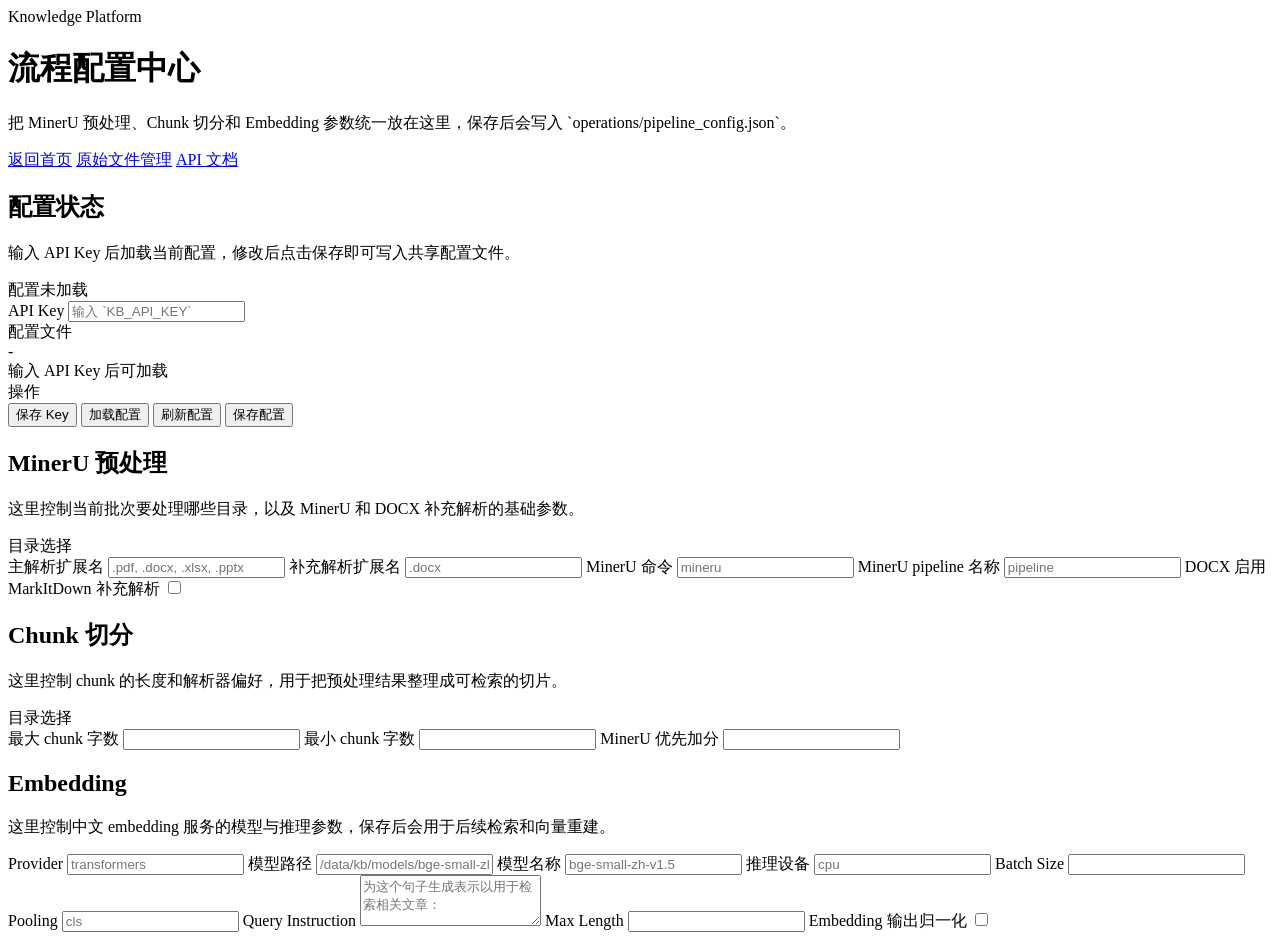
==== kb_api/webui/pipeline-config.html @ b4b3f374 "feat: add pipeline config page" ====
<!doctype html>
<html lang="zh-CN">
  <head>
    <meta charset="utf-8" />
    <meta name="viewport" content="width=device-width, initial-scale=1" />
    <title>知识平台 · 流程配置</title>
    <link rel="stylesheet" href="/assets/styles.css" />
    <script src="/assets/app.js" defer></script>
  </head>
  <body data-page="config">
    <div class="page-shell">
      <header class="topbar">
        <div>
          <div class="eyebrow">Knowledge Platform</div>
          <h1>流程配置中心</h1>
          <p class="lead">把 MinerU 预处理、Chunk 切分和 Embedding 参数统一放在这里，保存后会写入 `operations/pipeline_config.json`。</p>
        </div>
        <div class="topbar-actions">
          <a class="ghost-link" href="/">返回首页</a>
          <a class="ghost-link" href="/raw-files-ui">原始文件管理</a>
          <a class="ghost-link" href="/docs" target="_blank" rel="noreferrer">API 文档</a>
        </div>
      </header>

      <main class="layout config-layout">
        <section class="panel">
          <div class="panel-head">
            <div>
              <h2>配置状态</h2>
              <p>输入 API Key 后加载当前配置，修改后点击保存即可写入共享配置文件。</p>
            </div>
            <span class="status-pill" id="config-pill">配置未加载</span>
          </div>

          <div class="form-grid config-auth-grid">
            <label class="field">
              <span>API Key</span>
              <input id="api-key" type="password" placeholder="输入 `KB_API_KEY`" autocomplete="off" />
            </label>
            <div class="field">
              <span>配置文件</span>
              <div class="config-meta" id="config-path">-</div>
              <div class="mini-note" id="config-save-state">输入 API Key 后可加载</div>
            </div>
            <div class="field config-actions-field">
              <span>操作</span>
              <div class="actions-row">
                <button class="primary-btn" id="save-key">保存 Key</button>
                <button class="ghost-btn" id="load-config">加载配置</button>
                <button class="ghost-btn" id="refresh-config">刷新配置</button>
                <button class="primary-btn" id="save-config">保存配置</button>
              </div>
            </div>
          </div>
        </section>

        <section class="panel config-panel">
          <div class="panel-head">
            <div>
              <h2>MinerU 预处理</h2>
              <p>这里控制当前批次要处理哪些目录，以及 MinerU 和 DOCX 补充解析的基础参数。</p>
            </div>
          </div>
          <div class="form-grid">
            <label class="field field-span-2">
              <span>目录选择</span>
              <div class="check-grid" id="preprocess-folders"></div>
            </label>
            <label class="field">
              <span>主解析扩展名</span>
              <input id="preprocess-primary-exts" type="text" placeholder=".pdf, .docx, .xlsx, .pptx" />
            </label>
            <label class="field">
              <span>补充解析扩展名</span>
              <input id="preprocess-supplement-exts" type="text" placeholder=".docx" />
            </label>
            <label class="field">
              <span>MinerU 命令</span>
              <input id="preprocess-mineru-command" type="text" placeholder="mineru" />
            </label>
            <label class="field">
              <span>MinerU pipeline 名称</span>
              <input id="preprocess-mineru-pipeline" type="text" placeholder="pipeline" />
            </label>
            <label class="field field-inline-check">
              <span>DOCX 启用 MarkItDown 补充解析</span>
              <input id="preprocess-markitdown-docx-enabled" type="checkbox" />
            </label>
          </div>
        </section>

        <section class="panel config-panel">
          <div class="panel-head">
            <div>
              <h2>Chunk 切分</h2>
              <p>这里控制 chunk 的长度和解析器偏好，用于把预处理结果整理成可检索的切片。</p>
            </div>
          </div>
          <div class="form-grid">
            <label class="field field-span-2">
              <span>目录选择</span>
              <div class="check-grid" id="chunk-folders"></div>
            </label>
            <label class="field">
              <span>最大 chunk 字数</span>
              <input id="chunk-max-chars" type="number" min="200" step="50" />
            </label>
            <label class="field">
              <span>最小 chunk 字数</span>
              <input id="chunk-min-chars" type="number" min="50" step="50" />
            </label>
            <label class="field">
              <span>MinerU 优先加分</span>
              <input id="chunk-mineru-bonus" type="number" min="0" step="10" />
            </label>
          </div>
        </section>

        <section class="panel config-panel">
          <div class="panel-head">
            <div>
              <h2>Embedding</h2>
              <p>这里控制中文 embedding 服务的模型与推理参数，保存后会用于后续检索和向量重建。</p>
            </div>
          </div>
          <div class="form-grid">
            <label class="field">
              <span>Provider</span>
              <input id="embedding-provider" type="text" placeholder="transformers" />
            </label>
            <label class="field">
              <span>模型路径</span>
              <input id="embedding-model-path" type="text" placeholder="/data/kb/models/bge-small-zh-v1.5" />
            </label>
            <label class="field">
              <span>模型名称</span>
              <input id="embedding-model-name" type="text" placeholder="bge-small-zh-v1.5" />
            </label>
            <label class="field">
              <span>推理设备</span>
              <input id="embedding-device" type="text" placeholder="cpu" />
            </label>
            <label class="field">
              <span>Batch Size</span>
              <input id="embedding-batch-size" type="number" min="1" step="1" />
            </label>
            <label class="field">
              <span>Pooling</span>
              <input id="embedding-pooling" type="text" placeholder="cls" />
            </label>
            <label class="field field-span-2">
              <span>Query Instruction</span>
              <textarea id="embedding-query-instruction" rows="3" placeholder="为这个句子生成表示以用于检索相关文章："></textarea>
            </label>
            <label class="field">
              <span>Max Length</span>
              <input id="embedding-max-length" type="number" min="32" step="32" />
            </label>
            <label class="field field-inline-check">
              <span>Embedding 输出归一化</span>
              <input id="embedding-normalize" type="checkbox" />
            </label>
          </div>
        </section>
      </main>
    </div>
  </body>
</html>
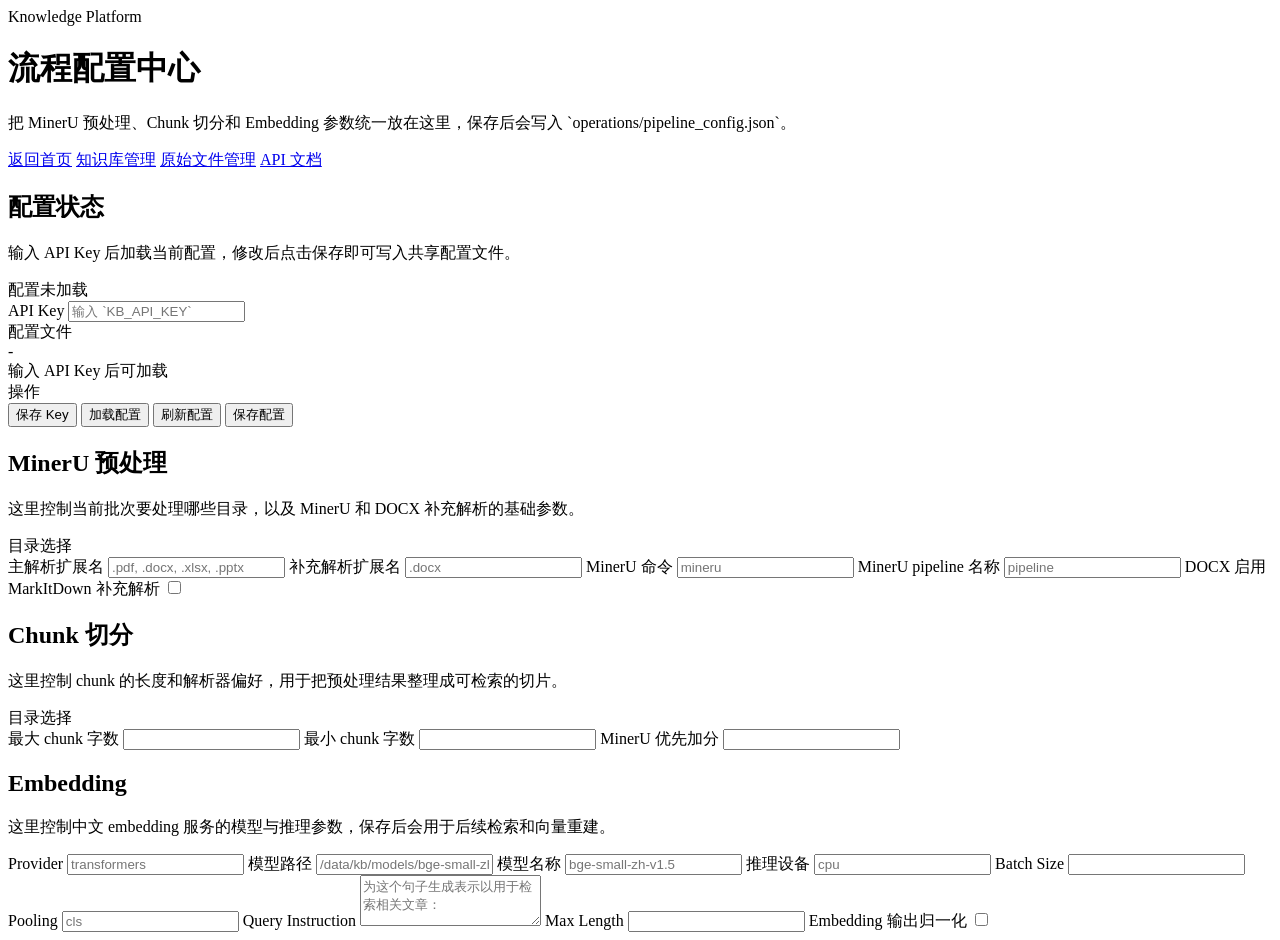
==== commit b4ec30bd: "feat: add multi knowledge base init flow" ====
--- a/kb_api/webui/pipeline-config.html
+++ b/kb_api/webui/pipeline-config.html
@@ -17,6 +17,7 @@
         </div>
         <div class="topbar-actions">
           <a class="ghost-link" href="/">返回首页</a>
+          <a class="ghost-link" href="/knowledge-base-manager-ui">知识库管理</a>
           <a class="ghost-link" href="/raw-files-ui">原始文件管理</a>
           <a class="ghost-link" href="/docs" target="_blank" rel="noreferrer">API 文档</a>
         </div>
